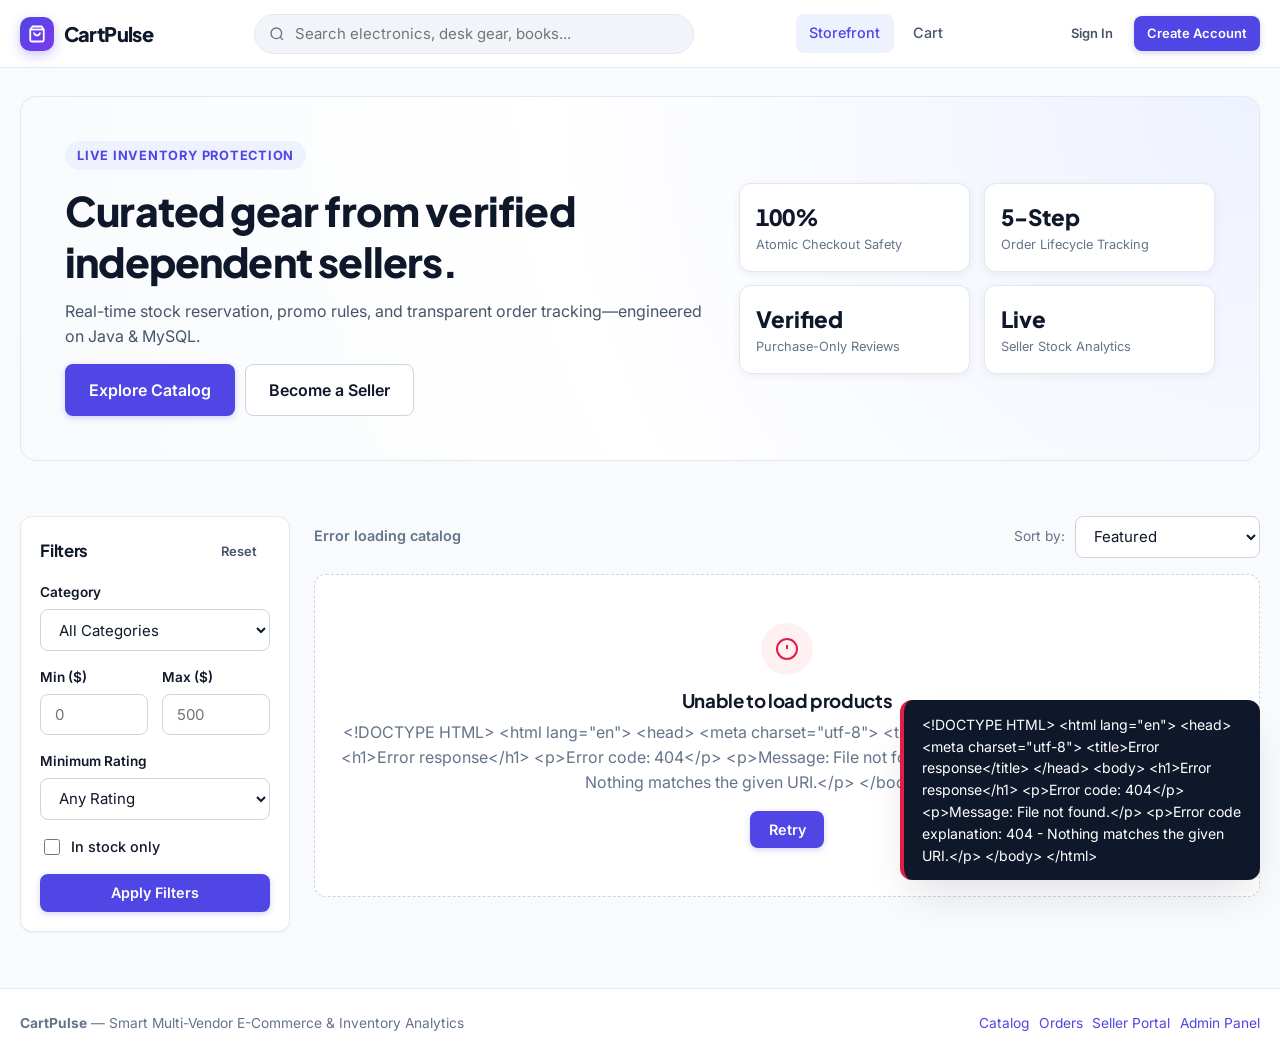
==== src/main/resources/static/index.html @ 1d579db8 "feat: implement CartPulse full-stack e-commerce platform (Phases 1-4)" ====
<!DOCTYPE html>
<html lang="en">
<head>
  <meta charset="UTF-8">
  <meta name="viewport" content="width=device-width, initial-scale=1.0">
  <title>CartPulse — Smart Multi-Vendor Storefront</title>
  <link rel="preconnect" href="https://fonts.googleapis.com">
  <link rel="preconnect" href="https://fonts.gstatic.com" crossorigin>
  <link href="https://fonts.googleapis.com/css2?family=Inter:wght@400;500;600;700&family=Plus+Jakarta+Sans:wght@600;700;800&display=swap" rel="stylesheet">
  <link rel="stylesheet" href="css/styles.css">
</head>
<body>
  <div id="preview-banner" class="preview-banner"></div>
  <div id="site-navbar"></div>

  <main class="main-content">
    <div class="container">
      <!-- Hero Banner -->
      <section class="hero">
        <div>
          <span class="hero-eyebrow">Live Inventory Protection</span>
          <h1>Curated gear from verified independent sellers.</h1>
          <p>Real-time stock reservation, promo rules, and transparent order tracking—engineered on Java &amp; MySQL.</p>
          <div class="flex-gap mt-2">
            <a href="#catalog-section" class="btn btn-primary btn-lg">Explore Catalog</a>
            <a href="register.html" class="btn btn-secondary btn-lg">Become a Seller</a>
          </div>
        </div>
        <div class="hero-stats">
          <div class="hero-stat-card">
            <div class="hero-stat-value tabular-nums">100%</div>
            <div class="hero-stat-label">Atomic Checkout Safety</div>
          </div>
          <div class="hero-stat-card">
            <div class="hero-stat-value tabular-nums">5-Step</div>
            <div class="hero-stat-label">Order Lifecycle Tracking</div>
          </div>
          <div class="hero-stat-card">
            <div class="hero-stat-value tabular-nums">Verified</div>
            <div class="hero-stat-label">Purchase-Only Reviews</div>
          </div>
          <div class="hero-stat-card">
            <div class="hero-stat-value tabular-nums">Live</div>
            <div class="hero-stat-label">Seller Stock Analytics</div>
          </div>
        </div>
      </section>

      <!-- Category Strip -->
      <div id="category-strip" class="category-strip" aria-label="Product categories"></div>

      <!-- Catalog Section -->
      <section id="catalog-section" class="catalog-layout">
        <!-- Sidebar Filters -->
        <aside class="card filter-panel">
          <div class="flex-between mb-2">
            <h2 class="card-title">Filters</h2>
            <button type="button" class="btn btn-ghost btn-sm" id="reset-filters-btn">Reset</button>
          </div>

          <div class="form-group">
            <label class="form-label" for="filter-category">Category</label>
            <select id="filter-category" class="form-control">
              <option value="">All Categories</option>
            </select>
          </div>

          <div class="form-row">
            <div class="form-group">
              <label class="form-label" for="filter-min-price">Min ($)</label>
              <input type="number" id="filter-min-price" class="form-control" min="0" placeholder="0">
            </div>
            <div class="form-group">
              <label class="form-label" for="filter-max-price">Max ($)</label>
              <input type="number" id="filter-max-price" class="form-control" min="0" placeholder="500">
            </div>
          </div>

          <div class="form-group">
            <label class="form-label" for="filter-rating">Minimum Rating</label>
            <select id="filter-rating" class="form-control">
              <option value="0">Any Rating</option>
              <option value="4.5">4.5★ &amp; up</option>
              <option value="4">4.0★ &amp; up</option>
              <option value="3">3.0★ &amp; up</option>
            </select>
          </div>

          <div class="form-group" style="display:flex;align-items:center;gap:0.5rem;">
            <input type="checkbox" id="filter-instock" style="width:16px;height:16px;accent-color:var(--primary);">
            <label for="filter-instock" style="font-size:0.9rem;font-weight:500;cursor:pointer;">In stock only</label>
          </div>

          <button type="button" class="btn btn-primary btn-block" id="apply-filters-btn">Apply Filters</button>
        </aside>

        <!-- Product Results -->
        <div>
          <div class="catalog-toolbar">
            <div id="results-summary" class="text-muted fw-600" style="font-size:0.9rem;">Loading products...</div>
            <div class="flex-gap">
              <label for="sort-select" class="text-muted" style="font-size:0.86rem;">Sort by:</label>
              <select id="sort-select" class="form-control" style="width:auto;min-width:185px;">
                <option value="featured">Featured</option>
                <option value="price-asc">Price: Low to High</option>
                <option value="price-desc">Price: High to Low</option>
                <option value="rating-desc">Highest Rated</option>
              </select>
            </div>
          </div>

          <div id="product-grid" class="product-grid"></div>
          <div id="pagination-host" class="pagination"></div>
        </div>
      </section>
    </div>
  </main>

  <div id="site-footer"></div>

  <script type="module" src="js/storefront.js"></script>
</body>
</html>
---- src/main/resources/static/css/styles.css ----
/* ==========================================================================
   CartPulse Design System — Pure CSS3 (No external CSS framework required)
   Typography: Plus Jakarta Sans (headings) + Inter (body)
   ========================================================================== */

:root {
  --primary: #4f46e5;
  --primary-hover: #4338ca;
  --primary-soft: #eef2ff;
  --primary-ring: rgba(79, 70, 229, 0.22);

  --success: #059669;
  --success-soft: #ecfdf5;
  --warning: #d97706;
  --warning-soft: #fffbeb;
  --danger: #e11d48;
  --danger-soft: #fff1f2;
  --info: #0284c7;
  --info-soft: #f0f9ff;

  --bg: #f8fafc;
  --surface: #ffffff;
  --surface-muted: #f1f5f9;
  --border: #e2e8f0;
  --border-strong: #cbd5e1;

  --text: #0f172a;
  --text-secondary: #475569;
  --text-muted: #64748b;

  --radius-sm: 8px;
  --radius-md: 12px;
  --radius-lg: 16px;
  --radius-full: 9999px;

  --shadow-xs: 0 1px 2px rgba(15, 23, 42, 0.05);
  --shadow-sm: 0 2px 8px rgba(15, 23, 42, 0.06);
  --shadow-md: 0 10px 25px -5px rgba(15, 23, 42, 0.08), 0 4px 10px -6px rgba(15, 23, 42, 0.04);
  --shadow-lg: 0 20px 40px -10px rgba(15, 23, 42, 0.14);

  --font-sans: 'Inter', system-ui, -apple-system, BlinkMacSystemFont, 'Segoe UI', Roboto, sans-serif;
  --font-display: 'Plus Jakarta Sans', 'Inter', system-ui, sans-serif;

  --container-max: 1280px;
  --nav-height: 68px;
  --transition: 0.18s cubic-bezier(0.4, 0, 0.2, 1);
}

*,
*::before,
*::after {
  box-sizing: border-box;
}

html {
  scroll-behavior: smooth;
}

body {
  margin: 0;
  font-family: var(--font-sans);
  color: var(--text);
  background-color: var(--bg);
  line-height: 1.55;
  -webkit-font-smoothing: antialiased;
  min-height: 100vh;
  display: flex;
  flex-direction: column;
}

h1, h2, h3, h4, h5 {
  font-family: var(--font-display);
  margin: 0 0 0.5rem;
  line-height: 1.25;
  letter-spacing: -0.02em;
  color: var(--text);
}

p {
  margin: 0 0 1rem;
  color: var(--text-secondary);
}

a {
  color: var(--primary);
  text-decoration: none;
  transition: color var(--transition);
}

a:hover {
  color: var(--primary-hover);
}

img {
  max-width: 100%;
  display: block;
}

button, input, select, textarea {
  font-family: inherit;
  font-size: 0.9375rem;
}

.tabular-nums {
  font-variant-numeric: tabular-nums;
}

/* ---------- Layout & Containers ---------- */
.container {
  width: 100%;
  max-width: var(--container-max);
  margin-inline: auto;
  padding-inline: 1.25rem;
}

.main-content {
  flex: 1;
  padding-block: 1.75rem 3.5rem;
}

.page-header {
  display: flex;
  flex-wrap: wrap;
  align-items: center;
  justify-content: space-between;
  gap: 1rem;
  margin-bottom: 1.5rem;
}

.page-title {
  font-size: clamp(1.45rem, 2.2vw, 1.9rem);
  font-weight: 700;
  margin-bottom: 0.2rem;
}

.page-subtitle {
  color: var(--text-muted);
  font-size: 0.9375rem;
  margin: 0;
}

/* ---------- Preview Notice Banner (Removed in Phase 4) ---------- */
.preview-banner {
  background: linear-gradient(90deg, #1e1b4b, #312e81);
  color: #e0e7ff;
  font-size: 0.8125rem;
  padding: 0.45rem 1rem;
  text-align: center;
  display: flex;
  align-items: center;
  justify-content: center;
  gap: 0.5rem;
}

.preview-banner strong {
  color: #ffffff;
}

/* ---------- Navbar ---------- */
.navbar {
  position: sticky;
  top: 0;
  z-index: 50;
  height: var(--nav-height);
  background: rgba(255, 255, 255, 0.92);
  backdrop-filter: blur(12px);
  border-bottom: 1px solid var(--border);
}

.navbar-inner {
  height: 100%;
  display: flex;
  align-items: center;
  justify-content: space-between;
  gap: 1rem;
}

.brand {
  display: inline-flex;
  align-items: center;
  gap: 0.6rem;
  font-family: var(--font-display);
  font-weight: 800;
  font-size: 1.25rem;
  color: var(--text);
  letter-spacing: -0.03em;
  flex-shrink: 0;
}

.brand-mark {
  width: 34px;
  height: 34px;
  border-radius: 10px;
  background: linear-gradient(135deg, var(--primary), #7c3aed);
  color: #ffffff;
  display: grid;
  place-items: center;
  box-shadow: 0 4px 12px rgba(79, 70, 229, 0.3);
}

.nav-search {
  flex: 1;
  max-width: 440px;
  position: relative;
}

.nav-search input {
  width: 100%;
  height: 40px;
  padding: 0 2.5rem 0 2.5rem;
  border-radius: var(--radius-full);
  border: 1px solid var(--border);
  background: var(--surface-muted);
  color: var(--text);
  transition: all var(--transition);
}

.nav-search input:focus {
  outline: none;
  background: var(--surface);
  border-color: var(--primary);
  box-shadow: 0 0 0 3px var(--primary-ring);
}

.nav-search-icon {
  position: absolute;
  left: 0.9rem;
  top: 50%;
  transform: translateY(-50%);
  color: var(--text-muted);
  pointer-events: none;
}

.nav-links {
  display: flex;
  align-items: center;
  gap: 0.35rem;
}

.nav-link {
  display: inline-flex;
  align-items: center;
  gap: 0.4rem;
  padding: 0.5rem 0.85rem;
  border-radius: var(--radius-sm);
  color: var(--text-secondary);
  font-weight: 500;
  font-size: 0.9rem;
  transition: all var(--transition);
  white-space: nowrap;
}

.nav-link:hover,
.nav-link.active {
  color: var(--primary);
  background: var(--primary-soft);
}

.cart-pill {
  position: relative;
}

.cart-badge {
  min-width: 19px;
  height: 19px;
  padding: 0 5px;
  border-radius: var(--radius-full);
  background: var(--primary);
  color: #ffffff;
  font-size: 0.72rem;
  font-weight: 700;
  display: inline-grid;
  place-items: center;
}

.nav-actions {
  display: flex;
  align-items: center;
  gap: 0.5rem;
}

.mobile-menu-btn {
  display: none;
  background: transparent;
  border: 1px solid var(--border);
  border-radius: var(--radius-sm);
  width: 40px;
  height: 40px;
  place-items: center;
  cursor: pointer;
  color: var(--text);
}

.mobile-drawer {
  display: none;
  background: var(--surface);
  border-bottom: 1px solid var(--border);
  padding: 1rem 1.25rem;
  gap: 0.5rem;
  flex-direction: column;
}

.mobile-drawer.open {
  display: flex;
}

/* ---------- Buttons ---------- */
.btn {
  display: inline-flex;
  align-items: center;
  justify-content: center;
  gap: 0.45rem;
  padding: 0.58rem 1.1rem;
  border-radius: var(--radius-sm);
  font-weight: 600;
  font-size: 0.9rem;
  border: 1px solid transparent;
  cursor: pointer;
  transition: all var(--transition);
  text-decoration: none;
  white-space: nowrap;
}

.btn:disabled {
  opacity: 0.55;
  cursor: not-allowed;
}

.btn-sm {
  padding: 0.38rem 0.75rem;
  font-size: 0.8125rem;
}

.btn-lg {
  padding: 0.78rem 1.45rem;
  font-size: 1rem;
}

.btn-block {
  width: 100%;
}

.btn-primary {
  background: var(--primary);
  color: #ffffff;
  box-shadow: 0 2px 6px rgba(79, 70, 229, 0.24);
}

.btn-primary:hover:not(:disabled) {
  background: var(--primary-hover);
  color: #ffffff;
  transform: translateY(-1px);
}

.btn-secondary {
  background: var(--surface);
  color: var(--text);
  border-color: var(--border-strong);
}

.btn-secondary:hover:not(:disabled) {
  background: var(--surface-muted);
}

.btn-ghost {
  background: transparent;
  color: var(--text-secondary);
}

.btn-ghost:hover:not(:disabled) {
  background: var(--surface-muted);
  color: var(--text);
}

.btn-danger {
  background: var(--danger);
  color: #ffffff;
}

.btn-danger:hover:not(:disabled) {
  background: #be123c;
}

.btn-success {
  background: var(--success);
  color: #ffffff;
}

.btn-success:hover:not(:disabled) {
  background: #047857;
}

.btn-loading {
  position: relative;
  pointer-events: none;
}

.spinner {
  width: 16px;
  height: 16px;
  border: 2px solid currentColor;
  border-right-color: transparent;
  border-radius: 50%;
  animation: spin 0.65s linear infinite;
  display: inline-block;
}

@keyframes spin {
  to { transform: rotate(360deg); }
}

/* ---------- Cards & Surfaces ---------- */
.card {
  background: var(--surface);
  border: 1px solid var(--border);
  border-radius: var(--radius-md);
  box-shadow: var(--shadow-xs);
}

.card-body {
  padding: 1.25rem;
}

.card-header {
  padding: 1rem 1.25rem;
  border-bottom: 1px solid var(--border);
  display: flex;
  align-items: center;
  justify-content: space-between;
  gap: 1rem;
}

.card-title {
  font-size: 1.05rem;
  font-weight: 700;
  margin: 0;
}

/* ---------- Badges & Status Pills ---------- */
.badge {
  display: inline-flex;
  align-items: center;
  gap: 0.3rem;
  padding: 0.22rem 0.62rem;
  border-radius: var(--radius-full);
  font-size: 0.75rem;
  font-weight: 600;
  letter-spacing: 0.01em;
  white-space: nowrap;
}

.badge-primary { background: var(--primary-soft); color: var(--primary); }
.badge-success { background: var(--success-soft); color: var(--success); }
.badge-warning { background: var(--warning-soft); color: var(--warning); }
.badge-danger  { background: var(--danger-soft);  color: var(--danger); }
.badge-info    { background: var(--info-soft);    color: var(--info); }
.badge-muted   { background: var(--surface-muted); color: var(--text-secondary); }

/* ---------- Forms & Validation ---------- */
.form-group {
  margin-bottom: 1rem;
}

.form-label {
  display: block;
  font-size: 0.85rem;
  font-weight: 600;
  color: var(--text);
  margin-bottom: 0.38rem;
}

.form-control {
  width: 100%;
  padding: 0.6rem 0.85rem;
  border: 1px solid var(--border-strong);
  border-radius: var(--radius-sm);
  background: var(--surface);
  color: var(--text);
  transition: border-color var(--transition), box-shadow var(--transition);
}

.form-control:focus {
  outline: none;
  border-color: var(--primary);
  box-shadow: 0 0 0 3px var(--primary-ring);
}

.form-control.is-invalid {
  border-color: var(--danger);
  background: #fffafa;
}

.form-control.is-invalid:focus {
  box-shadow: 0 0 0 3px rgba(225, 29, 72, 0.18);
}

.invalid-feedback {
  color: var(--danger);
  font-size: 0.8rem;
  margin-top: 0.3rem;
  display: none;
}

.form-control.is-invalid + .invalid-feedback,
.has-error .invalid-feedback {
  display: block;
}

.form-row {
  display: grid;
  grid-template-columns: repeat(2, minmax(0, 1fr));
  gap: 0.9rem;
}

/* ---------- Hero Banner ---------- */
.hero {
  background: radial-gradient(circle at top right, #eef2ff 0%, #ffffff 55%, #f8fafc 100%);
  border: 1px solid var(--border);
  border-radius: var(--radius-lg);
  padding: clamp(1.5rem, 3.5vw, 2.75rem);
  margin-bottom: 1.75rem;
  display: grid;
  grid-template-columns: 1.35fr 1fr;
  gap: 2rem;
  align-items: center;
}

.hero-eyebrow {
  display: inline-flex;
  align-items: center;
  gap: 0.4rem;
  font-size: 0.8rem;
  font-weight: 700;
  text-transform: uppercase;
  letter-spacing: 0.06em;
  color: var(--primary);
  background: var(--primary-soft);
  padding: 0.3rem 0.75rem;
  border-radius: var(--radius-full);
  margin-bottom: 0.9rem;
}

.hero h1 {
  font-size: clamp(1.75rem, 3.2vw, 2.55rem);
  font-weight: 800;
  margin-bottom: 0.75rem;
}

.hero-stats {
  display: grid;
  grid-template-columns: repeat(2, minmax(0, 1fr));
  gap: 0.85rem;
}

.hero-stat-card {
  background: var(--surface);
  border: 1px solid var(--border);
  border-radius: var(--radius-md);
  padding: 1rem;
  box-shadow: var(--shadow-sm);
}

.hero-stat-value {
  font-family: var(--font-display);
  font-size: 1.4rem;
  font-weight: 800;
  color: var(--text);
}

.hero-stat-label {
  font-size: 0.8rem;
  color: var(--text-muted);
}

/* ---------- Storefront Catalog Grid & Filters ---------- */
.category-strip {
  display: flex;
  gap: 0.5rem;
  overflow-x: auto;
  padding-bottom: 0.4rem;
  margin-bottom: 1.25rem;
}

.chip {
  padding: 0.45rem 0.95rem;
  border-radius: var(--radius-full);
  border: 1px solid var(--border);
  background: var(--surface);
  color: var(--text-secondary);
  font-size: 0.86rem;
  font-weight: 600;
  cursor: pointer;
  white-space: nowrap;
  transition: all var(--transition);
}

.chip:hover {
  border-color: var(--primary);
  color: var(--primary);
}

.chip.active {
  background: var(--primary);
  border-color: var(--primary);
  color: #ffffff;
}

.catalog-layout {
  display: grid;
  grid-template-columns: 270px minmax(0, 1fr);
  gap: 1.5rem;
  align-items: start;
}

.filter-panel {
  position: sticky;
  top: calc(var(--nav-height) + 1rem);
  padding: 1.2rem;
}

.catalog-toolbar {
  display: flex;
  flex-wrap: wrap;
  align-items: center;
  justify-content: space-between;
  gap: 0.75rem;
  margin-bottom: 1rem;
}

.product-grid {
  display: grid;
  grid-template-columns: repeat(auto-fill, minmax(235px, 1fr));
  gap: 1.15rem;
}

.product-card {
  display: flex;
  flex-direction: column;
  overflow: hidden;
  transition: transform var(--transition), box-shadow var(--transition);
}

.product-card:hover {
  transform: translateY(-3px);
  box-shadow: var(--shadow-md);
}

.product-thumb {
  position: relative;
  aspect-ratio: 4 / 3;
  background: var(--surface-muted);
  overflow: hidden;
}

.product-thumb img {
  width: 100%;
  height: 100%;
  object-fit: cover;
}

.product-thumb-badge {
  position: absolute;
  top: 0.65rem;
  left: 0.65rem;
}

.product-body {
  padding: 1rem;
  display: flex;
  flex-direction: column;
  flex: 1;
}

.product-category {
  font-size: 0.75rem;
  font-weight: 600;
  color: var(--primary);
  text-transform: uppercase;
  letter-spacing: 0.04em;
}

.product-title {
  font-size: 1rem;
  font-weight: 700;
  margin: 0.25rem 0 0.35rem;
  color: var(--text);
  display: -webkit-box;
  -webkit-line-clamp: 2;
  -webkit-box-orient: vertical;
  overflow: hidden;
}

.product-meta {
  display: flex;
  align-items: center;
  justify-content: space-between;
  font-size: 0.82rem;
  color: var(--text-muted);
  margin-bottom: 0.85rem;
}

.product-footer {
  margin-top: auto;
  display: flex;
  align-items: center;
  justify-content: space-between;
  gap: 0.65rem;
  padding-top: 0.75rem;
  border-top: 1px solid var(--border);
}

.product-price {
  font-family: var(--font-display);
  font-size: 1.15rem;
  font-weight: 800;
  color: var(--text);
}

/* ---------- Product Detail Page ---------- */
.product-detail-grid {
  display: grid;
  grid-template-columns: 1fr 1.05fr;
  gap: 2rem;
  align-items: start;
}

.product-gallery {
  aspect-ratio: 4 / 3;
  border-radius: var(--radius-lg);
  overflow: hidden;
  border: 1px solid var(--border);
  background: var(--surface);
}

.product-gallery img {
  width: 100%;
  height: 100%;
  object-fit: cover;
}

.qty-control {
  display: inline-flex;
  align-items: center;
  border: 1px solid var(--border-strong);
  border-radius: var(--radius-sm);
  overflow: hidden;
  background: var(--surface);
}

.qty-control button {
  width: 34px;
  height: 36px;
  border: none;
  background: transparent;
  cursor: pointer;
  font-weight: 700;
  color: var(--text);
}

.qty-control button:hover:not(:disabled) {
  background: var(--surface-muted);
}

.qty-control input {
  width: 44px;
  height: 36px;
  border: none;
  border-inline: 1px solid var(--border);
  text-align: center;
  font-weight: 600;
}

/* ---------- Cart & Checkout ---------- */
.cart-layout {
  display: grid;
  grid-template-columns: 1.5fr 1fr;
  gap: 1.5rem;
  align-items: start;
}

.cart-item-row {
  display: grid;
  grid-template-columns: 76px 1fr auto;
  gap: 1rem;
  align-items: center;
  padding: 1rem 0;
  border-bottom: 1px solid var(--border);
}

.cart-item-row:last-child {
  border-bottom: none;
}

.cart-item-img {
  width: 76px;
  height: 76px;
  border-radius: var(--radius-sm);
  object-fit: cover;
  border: 1px solid var(--border);
}

.summary-row {
  display: flex;
  justify-content: space-between;
  margin-bottom: 0.6rem;
  font-size: 0.9375rem;
  color: var(--text-secondary);
}

.summary-total {
  display: flex;
  justify-content: space-between;
  padding-top: 0.85rem;
  margin-top: 0.85rem;
  border-top: 1px solid var(--border);
  font-family: var(--font-display);
  font-size: 1.2rem;
  font-weight: 800;
  color: var(--text);
}

/* ---------- Order Stepper Timeline ---------- */
.stepper {
  display: grid;
  grid-template-columns: repeat(5, 1fr);
  gap: 0.5rem;
  margin: 1rem 0 1.25rem;
}

.step {
  position: relative;
  text-align: center;
  font-size: 0.78rem;
  color: var(--text-muted);
}

.step-dot {
  width: 26px;
  height: 26px;
  border-radius: 50%;
  margin: 0 auto 0.35rem;
  display: grid;
  place-items: center;
  font-weight: 700;
  font-size: 0.75rem;
  background: var(--surface-muted);
  border: 2px solid var(--border-strong);
  color: var(--text-muted);
}

.step.completed .step-dot {
  background: var(--success);
  border-color: var(--success);
  color: #ffffff;
}

.step.active .step-dot {
  background: var(--primary);
  border-color: var(--primary);
  color: #ffffff;
  box-shadow: 0 0 0 4px var(--primary-ring);
}

.step.completed,
.step.active {
  color: var(--text);
  font-weight: 600;
}

/* ---------- Dashboard Layout (Seller & Admin) ---------- */
.dashboard-shell {
  display: grid;
  grid-template-columns: 240px minmax(0, 1fr);
  gap: 1.5rem;
  align-items: start;
}

.dash-sidebar {
  padding: 0.85rem;
  position: sticky;
  top: calc(var(--nav-height) + 1rem);
}

.dash-nav-item {
  width: 100%;
  display: flex;
  align-items: center;
  gap: 0.65rem;
  padding: 0.65rem 0.85rem;
  border: none;
  background: transparent;
  border-radius: var(--radius-sm);
  color: var(--text-secondary);
  font-weight: 600;
  font-size: 0.9rem;
  cursor: pointer;
  text-align: left;
  transition: all var(--transition);
}

.dash-nav-item:hover {
  background: var(--surface-muted);
  color: var(--text);
}

.dash-nav-item.active {
  background: var(--primary-soft);
  color: var(--primary);
}

.kpi-grid {
  display: grid;
  grid-template-columns: repeat(4, minmax(0, 1fr));
  gap: 1rem;
  margin-bottom: 1.25rem;
}

.kpi-card {
  padding: 1.15rem;
}

.kpi-label {
  font-size: 0.8125rem;
  font-weight: 600;
  color: var(--text-muted);
  margin-bottom: 0.35rem;
}

.kpi-value {
  font-family: var(--font-display);
  font-size: 1.6rem;
  font-weight: 800;
  color: var(--text);
}

.kpi-trend {
  margin-top: 0.3rem;
  font-size: 0.78rem;
  font-weight: 600;
}

.charts-grid {
  display: grid;
  grid-template-columns: minmax(0, 1.45fr) minmax(0, 1fr);
  gap: 1rem;
  margin-bottom: 1.25rem;
}

.charts-grid > * {
  min-width: 0;
}

.chart-box {
  position: relative;
  height: 270px;
  width: 100%;
  overflow: hidden;
}

/* ---------- Tables ---------- */
.table-wrap {
  width: 100%;
  overflow-x: auto;
}

.data-table {
  width: 100%;
  border-collapse: collapse;
  font-size: 0.9rem;
}

.data-table th {
  text-align: left;
  padding: 0.75rem 1rem;
  font-size: 0.76rem;
  font-weight: 700;
  text-transform: uppercase;
  letter-spacing: 0.04em;
  color: var(--text-muted);
  background: var(--surface-muted);
  border-bottom: 1px solid var(--border);
  white-space: nowrap;
}

.data-table td {
  padding: 0.85rem 1rem;
  border-bottom: 1px solid var(--border);
  vertical-align: middle;
}

.data-table tbody tr:hover {
  background: #f8fafc;
}

/* ---------- Auth Split Layout ---------- */
.auth-wrapper {
  min-height: calc(100vh - var(--nav-height) - 90px);
  display: grid;
  place-items: center;
  padding: 1.5rem 1rem;
}

.auth-card {
  width: 100%;
  max-width: 900px;
  display: grid;
  grid-template-columns: 1fr 1.1fr;
  overflow: hidden;
  border-radius: var(--radius-lg);
  box-shadow: var(--shadow-lg);
}

.auth-aside {
  background: linear-gradient(155deg, #312e81 0%, #4f46e5 65%, #7c3aed 100%);
  color: #ffffff;
  padding: 2.25rem;
  display: flex;
  flex-direction: column;
  justify-content: space-between;
}

.auth-aside h2, .auth-aside p {
  color: #ffffff;
}

.auth-aside p {
  opacity: 0.88;
}

.auth-form-pane {
  padding: 2.25rem;
  background: var(--surface);
}

/* ---------- States: Skeleton, Empty, Error, Alert ---------- */
.skeleton {
  background: linear-gradient(90deg, #e2e8f0 25%, #f1f5f9 50%, #e2e8f0 75%);
  background-size: 200% 100%;
  animation: shimmer 1.35s infinite;
  border-radius: var(--radius-sm);
}

@keyframes shimmer {
  0% { background-position: 200% 0; }
  100% { background-position: -200% 0; }
}

.state-box {
  text-align: center;
  padding: 3rem 1.5rem;
  border: 1px dashed var(--border-strong);
  border-radius: var(--radius-md);
  background: var(--surface);
}

.state-box-icon {
  width: 52px;
  height: 52px;
  margin: 0 auto 0.9rem;
  border-radius: 50%;
  background: var(--primary-soft);
  color: var(--primary);
  display: grid;
  place-items: center;
}

.state-box.error .state-box-icon {
  background: var(--danger-soft);
  color: var(--danger);
}

.alert {
  padding: 0.85rem 1rem;
  border-radius: var(--radius-sm);
  border: 1px solid transparent;
  font-size: 0.9rem;
  margin-bottom: 1rem;
  display: flex;
  align-items: flex-start;
  gap: 0.6rem;
}

.alert-danger  { background: var(--danger-soft);  border-color: #fecdd3; color: #9f1239; }
.alert-warning { background: var(--warning-soft); border-color: #fde68a; color: #92400e; }
.alert-success { background: var(--success-soft); border-color: #a7f3d0; color: #065f46; }
.alert-info    { background: var(--info-soft);    border-color: #bae6fd; color: #075985; }

/* ---------- Modal ---------- */
.modal-backdrop {
  position: fixed;
  inset: 0;
  background: rgba(15, 23, 42, 0.55);
  backdrop-filter: blur(3px);
  display: none;
  place-items: center;
  padding: 1rem;
  z-index: 100;
}

.modal-backdrop.open {
  display: grid;
}

.modal {
  width: 100%;
  max-width: 560px;
  max-height: 90vh;
  overflow-y: auto;
  background: var(--surface);
  border-radius: var(--radius-lg);
  box-shadow: var(--shadow-lg);
  border: 1px solid var(--border);
}

.modal-header {
  padding: 1.1rem 1.35rem;
  border-bottom: 1px solid var(--border);
  display: flex;
  align-items: center;
  justify-content: space-between;
}

.modal-body {
  padding: 1.35rem;
}

.modal-footer {
  padding: 1rem 1.35rem;
  border-top: 1px solid var(--border);
  display: flex;
  justify-content: flex-end;
  gap: 0.65rem;
}

/* ---------- Toast Container ---------- */
.toast-container {
  position: fixed;
  right: 1.25rem;
  bottom: 1.25rem;
  z-index: 150;
  display: flex;
  flex-direction: column;
  gap: 0.6rem;
  max-width: 360px;
}

.toast {
  background: #0f172a;
  color: #ffffff;
  padding: 0.85rem 1.1rem;
  border-radius: var(--radius-md);
  box-shadow: var(--shadow-lg);
  font-size: 0.88rem;
  display: flex;
  align-items: center;
  gap: 0.65rem;
  animation: slideUp 0.2s ease-out;
}

.toast.success { border-left: 4px solid var(--success); }
.toast.error   { border-left: 4px solid var(--danger); }
.toast.warning { border-left: 4px solid var(--warning); }

@keyframes slideUp {
  from { opacity: 0; transform: translateY(10px); }
  to   { opacity: 1; transform: translateY(0); }
}

/* ---------- Pagination ---------- */
.pagination {
  display: flex;
  justify-content: center;
  gap: 0.4rem;
  margin-top: 1.75rem;
}

/* ---------- Footer ---------- */
.footer {
  border-top: 1px solid var(--border);
  background: var(--surface);
  padding: 1.5rem 0;
  font-size: 0.86rem;
  color: var(--text-muted);
}

.footer-inner {
  display: flex;
  flex-wrap: wrap;
  justify-content: space-between;
  align-items: center;
  gap: 1rem;
}

/* ---------- Utilities ---------- */
.hidden { display: none !important; }
.text-muted { color: var(--text-muted); }
.text-success { color: var(--success); }
.text-danger { color: var(--danger); }
.text-warning { color: var(--warning); }
.fw-600 { font-weight: 600; }
.fw-700 { font-weight: 700; }
.mt-1 { margin-top: 0.5rem; }
.mt-2 { margin-top: 1rem; }
.mb-1 { margin-bottom: 0.5rem; }
.mb-2 { margin-bottom: 1rem; }
.flex-between { display: flex; align-items: center; justify-content: space-between; gap: 0.75rem; }
.flex-gap { display: flex; align-items: center; gap: 0.6rem; flex-wrap: wrap; }

/* ---------- Responsive Breakpoints ---------- */
@media (max-width: 1024px) {
  .kpi-grid {
    grid-template-columns: repeat(2, minmax(0, 1fr));
  }
  .charts-grid,
  .dashboard-shell,
  .catalog-layout,
  .cart-layout,
  .product-detail-grid {
    grid-template-columns: 1fr;
  }
  .filter-panel,
  .dash-sidebar {
    position: static;
  }
  .hero {
    grid-template-columns: 1fr;
  }
}

@media (max-width: 768px) {
  .nav-search,
  .nav-links,
  .nav-actions {
    display: none;
  }
  .mobile-menu-btn {
    display: grid;
  }
  .auth-card {
    grid-template-columns: 1fr;
  }
  .auth-aside {
    display: none;
  }
  .form-row {
    grid-template-columns: 1fr;
  }
  .stepper {
    grid-template-columns: 1fr;
    text-align: left;
  }
  .step {
    display: flex;
    align-items: center;
    gap: 0.6rem;
  }
  .step-dot {
    margin: 0;
  }
}
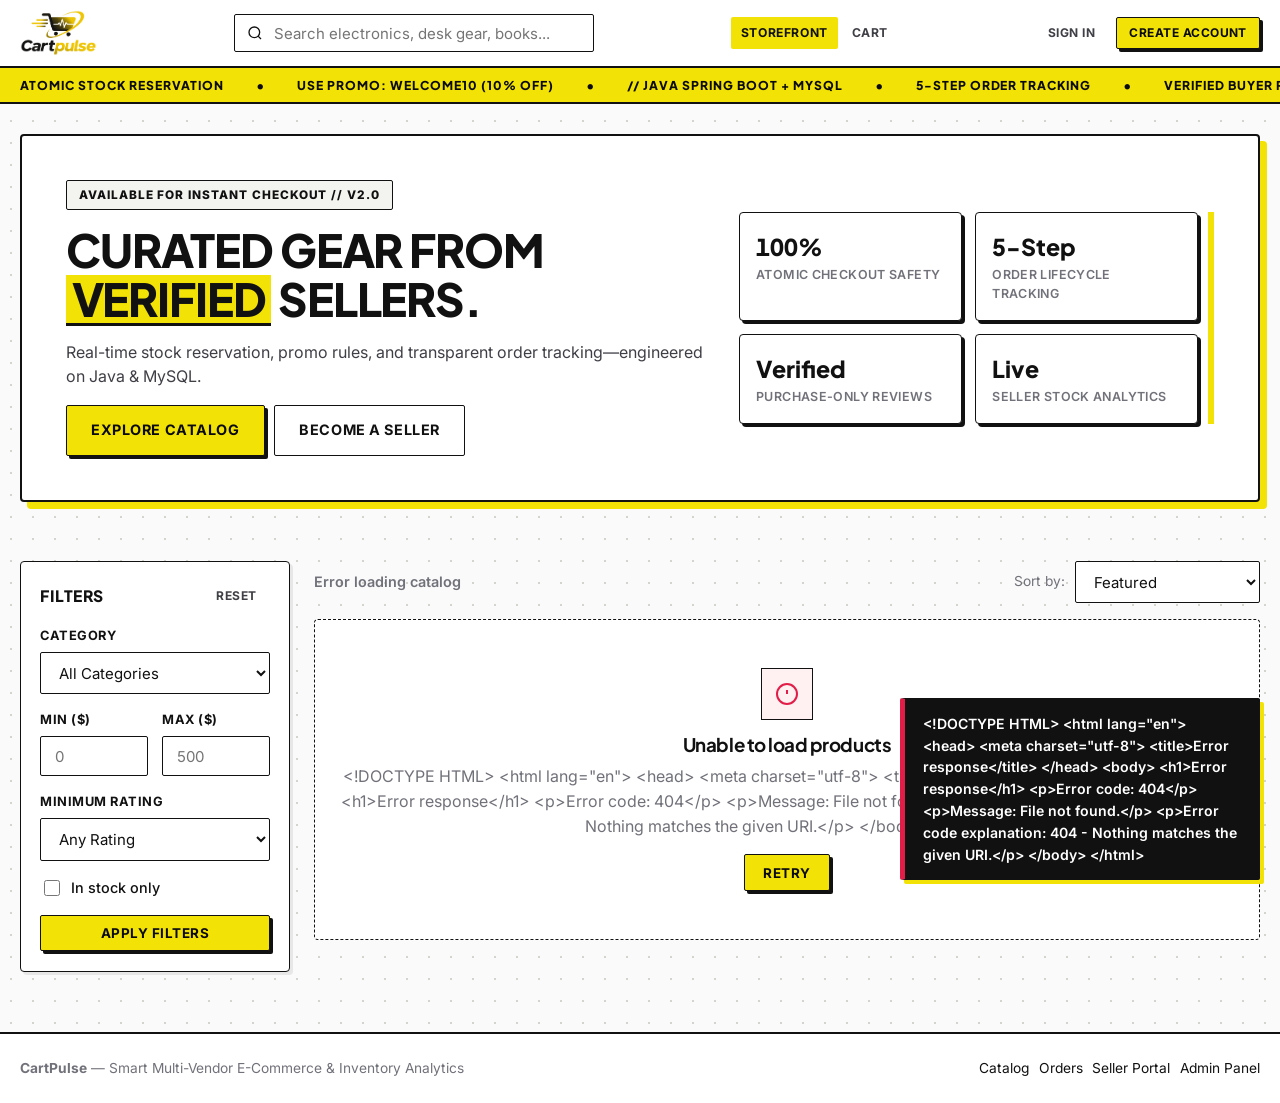
==== commit f357686d: "feat: apply light white & yellow theme, logo, PageResponse<T>, tests, and OOP README" ====
--- a/src/main/resources/static/index.html
+++ b/src/main/resources/static/index.html
@@ -18,8 +18,8 @@
       <!-- Hero Banner -->
       <section class="hero">
         <div>
-          <span class="hero-eyebrow">Live Inventory Protection</span>
-          <h1>Curated gear from verified independent sellers.</h1>
+          <span class="hero-eyebrow">Available for Instant Checkout // v2.0</span>
+          <h1>Curated Gear From <span class="hero-highlight">Verified</span> Sellers.</h1>
           <p>Real-time stock reservation, promo rules, and transparent order tracking—engineered on Java &amp; MySQL.</p>
           <div class="flex-gap mt-2">
             <a href="#catalog-section" class="btn btn-primary btn-lg">Explore Catalog</a>
--- a/src/main/resources/static/css/styles.css
+++ b/src/main/resources/static/css/styles.css
@@ -1,49 +1,55 @@
 /* ==========================================================================
-   CartPulse Design System — Pure CSS3 (No external CSS framework required)
-   Typography: Plus Jakarta Sans (headings) + Inter (body)
+   CartPulse Design System — Light White & Volt Yellow Neo-Editorial Theme
+   Inspired by bold geometric tech editorial layouts
+   Typography: Plus Jakarta Sans (display) + Inter (body)
    ========================================================================== */
 
 :root {
-  --primary: #4f46e5;
-  --primary-hover: #4338ca;
-  --primary-soft: #eef2ff;
-  --primary-ring: rgba(79, 70, 229, 0.22);
+  --primary: #f2e205;
+  --primary-hover: #e2d200;
+  --primary-ink: #0b0b0c;
+  --primary-soft: #fef9c3;
+  --primary-ring: rgba(242, 226, 5, 0.45);
+
+  --ink: #111111;
+  --ink-soft: #27272a;
 
   --success: #059669;
   --success-soft: #ecfdf5;
-  --warning: #d97706;
-  --warning-soft: #fffbeb;
+  --warning: #b45309;
+  --warning-soft: #fef3c7;
   --danger: #e11d48;
   --danger-soft: #fff1f2;
-  --info: #0284c7;
-  --info-soft: #f0f9ff;
-
-  --bg: #f8fafc;
+  --info: #0369a1;
+  --info-soft: #e0f2fe;
+
+  --bg: #fafafa;
   --surface: #ffffff;
-  --surface-muted: #f1f5f9;
-  --border: #e2e8f0;
-  --border-strong: #cbd5e1;
-
-  --text: #0f172a;
-  --text-secondary: #475569;
-  --text-muted: #64748b;
-
-  --radius-sm: 8px;
-  --radius-md: 12px;
-  --radius-lg: 16px;
-  --radius-full: 9999px;
-
-  --shadow-xs: 0 1px 2px rgba(15, 23, 42, 0.05);
-  --shadow-sm: 0 2px 8px rgba(15, 23, 42, 0.06);
-  --shadow-md: 0 10px 25px -5px rgba(15, 23, 42, 0.08), 0 4px 10px -6px rgba(15, 23, 42, 0.04);
-  --shadow-lg: 0 20px 40px -10px rgba(15, 23, 42, 0.14);
+  --surface-muted: #f3f3ef;
+  --border: #e4e4df;
+  --border-strong: #111111;
+
+  --text: #111111;
+  --text-secondary: #3f3f46;
+  --text-muted: #71717a;
+
+  --radius-sm: 2px;
+  --radius-md: 4px;
+  --radius-lg: 4px;
+  --radius-full: 2px;
+
+  --shadow-xs: 0 1px 2px rgba(17, 17, 17, 0.05);
+  --shadow-sm: 3px 3px 0 rgba(17, 17, 17, 0.08);
+  --shadow-md: 5px 5px 0 #111111;
+  --shadow-yellow: 5px 5px 0 var(--primary);
+  --shadow-lg: 8px 8px 0 #111111;
 
   --font-sans: 'Inter', system-ui, -apple-system, BlinkMacSystemFont, 'Segoe UI', Roboto, sans-serif;
   --font-display: 'Plus Jakarta Sans', 'Inter', system-ui, sans-serif;
 
   --container-max: 1280px;
   --nav-height: 68px;
-  --transition: 0.18s cubic-bezier(0.4, 0, 0.2, 1);
+  --transition: 0.16s cubic-bezier(0.2, 0.8, 0.2, 1);
 }
 
 *,
@@ -61,6 +67,8 @@
   font-family: var(--font-sans);
   color: var(--text);
   background-color: var(--bg);
+  background-image: radial-gradient(#d4d4ce 0.85px, transparent 0.85px);
+  background-size: 22px 22px;
   line-height: 1.55;
   -webkit-font-smoothing: antialiased;
   min-height: 100vh;
@@ -71,8 +79,8 @@
 h1, h2, h3, h4, h5 {
   font-family: var(--font-display);
   margin: 0 0 0.5rem;
-  line-height: 1.25;
-  letter-spacing: -0.02em;
+  line-height: 1.15;
+  letter-spacing: -0.025em;
   color: var(--text);
 }
 
@@ -82,13 +90,13 @@
 }
 
 a {
-  color: var(--primary);
+  color: var(--ink);
   text-decoration: none;
   transition: color var(--transition);
 }
 
 a:hover {
-  color: var(--primary-hover);
+  color: #000000;
 }
 
 img {
@@ -115,7 +123,7 @@
 
 .main-content {
   flex: 1;
-  padding-block: 1.75rem 3.5rem;
+  padding-block: 1.85rem 3.75rem;
 }
 
 .page-header {
@@ -125,35 +133,22 @@
   justify-content: space-between;
   gap: 1rem;
   margin-bottom: 1.5rem;
+  padding-bottom: 1rem;
+  border-bottom: 2px solid var(--ink);
 }
 
 .page-title {
-  font-size: clamp(1.45rem, 2.2vw, 1.9rem);
-  font-weight: 700;
-  margin-bottom: 0.2rem;
+  font-size: clamp(1.5rem, 2.4vw, 2rem);
+  font-weight: 800;
+  text-transform: uppercase;
+  letter-spacing: -0.03em;
+  margin-bottom: 0.25rem;
 }
 
 .page-subtitle {
   color: var(--text-muted);
   font-size: 0.9375rem;
   margin: 0;
-}
-
-/* ---------- Preview Notice Banner (Removed in Phase 4) ---------- */
-.preview-banner {
-  background: linear-gradient(90deg, #1e1b4b, #312e81);
-  color: #e0e7ff;
-  font-size: 0.8125rem;
-  padding: 0.45rem 1rem;
-  text-align: center;
-  display: flex;
-  align-items: center;
-  justify-content: center;
-  gap: 0.5rem;
-}
-
-.preview-banner strong {
-  color: #ffffff;
 }
 
 /* ---------- Navbar ---------- */
@@ -162,9 +157,9 @@
   top: 0;
   z-index: 50;
   height: var(--nav-height);
-  background: rgba(255, 255, 255, 0.92);
-  backdrop-filter: blur(12px);
-  border-bottom: 1px solid var(--border);
+  background: rgba(255, 255, 255, 0.96);
+  backdrop-filter: blur(10px);
+  border-bottom: 2px solid var(--ink);
 }
 
 .navbar-inner {
@@ -178,39 +173,37 @@
 .brand {
   display: inline-flex;
   align-items: center;
-  gap: 0.6rem;
+  gap: 0.65rem;
   font-family: var(--font-display);
   font-weight: 800;
-  font-size: 1.25rem;
-  color: var(--text);
-  letter-spacing: -0.03em;
+  font-size: 1.18rem;
+  text-transform: uppercase;
+  color: var(--ink);
+  letter-spacing: 0.04em;
   flex-shrink: 0;
 }
 
-.brand-mark {
-  width: 34px;
-  height: 34px;
-  border-radius: 10px;
-  background: linear-gradient(135deg, var(--primary), #7c3aed);
-  color: #ffffff;
-  display: grid;
-  place-items: center;
-  box-shadow: 0 4px 12px rgba(79, 70, 229, 0.3);
+.brand-logo {
+  height: 46px;
+  width: auto;
+  display: block;
+  object-fit: contain;
 }
 
 .nav-search {
   flex: 1;
-  max-width: 440px;
+  min-width: 170px;
+  max-width: 360px;
   position: relative;
 }
 
 .nav-search input {
   width: 100%;
-  height: 40px;
-  padding: 0 2.5rem 0 2.5rem;
-  border-radius: var(--radius-full);
-  border: 1px solid var(--border);
-  background: var(--surface-muted);
+  height: 38px;
+  padding: 0 1rem 0 2.45rem;
+  border-radius: var(--radius-sm);
+  border: 1.5px solid var(--ink);
+  background: var(--surface);
   color: var(--text);
   transition: all var(--transition);
 }
@@ -218,42 +211,43 @@
 .nav-search input:focus {
   outline: none;
   background: var(--surface);
-  border-color: var(--primary);
-  box-shadow: 0 0 0 3px var(--primary-ring);
+  box-shadow: 3px 3px 0 var(--primary);
 }
 
 .nav-search-icon {
   position: absolute;
-  left: 0.9rem;
+  left: 0.8rem;
   top: 50%;
   transform: translateY(-50%);
-  color: var(--text-muted);
+  color: var(--ink);
   pointer-events: none;
 }
 
 .nav-links {
   display: flex;
   align-items: center;
-  gap: 0.35rem;
+  gap: 0.25rem;
 }
 
 .nav-link {
   display: inline-flex;
   align-items: center;
-  gap: 0.4rem;
-  padding: 0.5rem 0.85rem;
+  gap: 0.35rem;
+  padding: 0.42rem 0.62rem;
   border-radius: var(--radius-sm);
   color: var(--text-secondary);
-  font-weight: 500;
-  font-size: 0.9rem;
+  font-weight: 700;
+  font-size: 0.76rem;
+  text-transform: uppercase;
+  letter-spacing: 0.05em;
   transition: all var(--transition);
   white-space: nowrap;
 }
 
 .nav-link:hover,
 .nav-link.active {
-  color: var(--primary);
-  background: var(--primary-soft);
+  color: var(--ink);
+  background: var(--primary);
 }
 
 .cart-pill {
@@ -264,11 +258,11 @@
   min-width: 19px;
   height: 19px;
   padding: 0 5px;
-  border-radius: var(--radius-full);
-  background: var(--primary);
-  color: #ffffff;
+  border-radius: 0;
+  background: var(--ink);
+  color: var(--primary);
   font-size: 0.72rem;
-  font-weight: 700;
+  font-weight: 800;
   display: inline-grid;
   place-items: center;
 }
@@ -281,20 +275,20 @@
 
 .mobile-menu-btn {
   display: none;
-  background: transparent;
-  border: 1px solid var(--border);
+  background: var(--surface);
+  border: 1.5px solid var(--ink);
   border-radius: var(--radius-sm);
   width: 40px;
   height: 40px;
   place-items: center;
   cursor: pointer;
-  color: var(--text);
+  color: var(--ink);
 }
 
 .mobile-drawer {
   display: none;
   background: var(--surface);
-  border-bottom: 1px solid var(--border);
+  border-bottom: 2px solid var(--ink);
   padding: 1rem 1.25rem;
   gap: 0.5rem;
   flex-direction: column;
@@ -304,17 +298,51 @@
   display: flex;
 }
 
+/* ---------- Signature Yellow Editorial Ticker Strip ---------- */
+.promo-ticker {
+  background: var(--primary);
+  border-bottom: 2px solid var(--ink);
+  color: var(--primary-ink);
+  overflow: hidden;
+  white-space: nowrap;
+  padding: 0.48rem 0;
+  font-family: var(--font-display);
+  font-size: 0.76rem;
+  font-weight: 800;
+  text-transform: uppercase;
+  letter-spacing: 0.08em;
+}
+
+.promo-ticker-track {
+  display: inline-flex;
+  align-items: center;
+  gap: 2rem;
+  padding-left: 1.25rem;
+  animation: tickerScroll 28s linear infinite;
+}
+
+.promo-ticker:hover .promo-ticker-track {
+  animation-play-state: paused;
+}
+
+@keyframes tickerScroll {
+  0% { transform: translateX(0); }
+  100% { transform: translateX(-50%); }
+}
+
 /* ---------- Buttons ---------- */
 .btn {
   display: inline-flex;
   align-items: center;
   justify-content: center;
   gap: 0.45rem;
-  padding: 0.58rem 1.1rem;
+  padding: 0.58rem 1.15rem;
   border-radius: var(--radius-sm);
-  font-weight: 600;
-  font-size: 0.9rem;
-  border: 1px solid transparent;
+  font-weight: 700;
+  font-size: 0.84rem;
+  text-transform: uppercase;
+  letter-spacing: 0.04em;
+  border: 1.5px solid var(--ink);
   cursor: pointer;
   transition: all var(--transition);
   text-decoration: none;
@@ -322,18 +350,18 @@
 }
 
 .btn:disabled {
-  opacity: 0.55;
+  opacity: 0.5;
   cursor: not-allowed;
 }
 
 .btn-sm {
   padding: 0.38rem 0.75rem;
-  font-size: 0.8125rem;
+  font-size: 0.75rem;
 }
 
 .btn-lg {
-  padding: 0.78rem 1.45rem;
-  font-size: 1rem;
+  padding: 0.82rem 1.5rem;
+  font-size: 0.9rem;
 }
 
 .btn-block {
@@ -342,47 +370,54 @@
 
 .btn-primary {
   background: var(--primary);
-  color: #ffffff;
-  box-shadow: 0 2px 6px rgba(79, 70, 229, 0.24);
+  color: var(--primary-ink);
+  box-shadow: 3px 3px 0 var(--ink);
 }
 
 .btn-primary:hover:not(:disabled) {
   background: var(--primary-hover);
-  color: #ffffff;
-  transform: translateY(-1px);
+  color: var(--primary-ink);
+  transform: translate(-1px, -1px);
+  box-shadow: 4px 4px 0 var(--ink);
 }
 
 .btn-secondary {
   background: var(--surface);
-  color: var(--text);
-  border-color: var(--border-strong);
+  color: var(--ink);
+  border-color: var(--ink);
 }
 
 .btn-secondary:hover:not(:disabled) {
   background: var(--surface-muted);
+  box-shadow: 3px 3px 0 var(--ink);
 }
 
 .btn-ghost {
   background: transparent;
   color: var(--text-secondary);
+  border-color: transparent;
 }
 
 .btn-ghost:hover:not(:disabled) {
   background: var(--surface-muted);
-  color: var(--text);
+  color: var(--ink);
+  border-color: var(--border);
 }
 
 .btn-danger {
   background: var(--danger);
+  border-color: var(--ink);
   color: #ffffff;
 }
 
 .btn-danger:hover:not(:disabled) {
   background: #be123c;
+  box-shadow: 3px 3px 0 var(--ink);
 }
 
 .btn-success {
   background: var(--success);
+  border-color: var(--ink);
   color: #ffffff;
 }
 
@@ -412,9 +447,9 @@
 /* ---------- Cards & Surfaces ---------- */
 .card {
   background: var(--surface);
-  border: 1px solid var(--border);
+  border: 1.5px solid var(--ink);
   border-radius: var(--radius-md);
-  box-shadow: var(--shadow-xs);
+  box-shadow: var(--shadow-sm);
 }
 
 .card-body {
@@ -422,8 +457,9 @@
 }
 
 .card-header {
-  padding: 1rem 1.25rem;
-  border-bottom: 1px solid var(--border);
+  padding: 0.95rem 1.25rem;
+  border-bottom: 1.5px solid var(--ink);
+  background: var(--surface-muted);
   display: flex;
   align-items: center;
   justify-content: space-between;
@@ -431,8 +467,10 @@
 }
 
 .card-title {
-  font-size: 1.05rem;
-  font-weight: 700;
+  font-size: 0.98rem;
+  font-weight: 800;
+  text-transform: uppercase;
+  letter-spacing: 0.03em;
   margin: 0;
 }
 
@@ -441,20 +479,22 @@
   display: inline-flex;
   align-items: center;
   gap: 0.3rem;
-  padding: 0.22rem 0.62rem;
-  border-radius: var(--radius-full);
-  font-size: 0.75rem;
-  font-weight: 600;
-  letter-spacing: 0.01em;
+  padding: 0.22rem 0.6rem;
+  border-radius: var(--radius-sm);
+  border: 1px solid currentColor;
+  font-size: 0.72rem;
+  font-weight: 700;
+  text-transform: uppercase;
+  letter-spacing: 0.04em;
   white-space: nowrap;
 }
 
-.badge-primary { background: var(--primary-soft); color: var(--primary); }
-.badge-success { background: var(--success-soft); color: var(--success); }
-.badge-warning { background: var(--warning-soft); color: var(--warning); }
-.badge-danger  { background: var(--danger-soft);  color: var(--danger); }
-.badge-info    { background: var(--info-soft);    color: var(--info); }
-.badge-muted   { background: var(--surface-muted); color: var(--text-secondary); }
+.badge-primary { background: var(--primary); color: var(--ink); border-color: var(--ink); }
+.badge-success { background: var(--success-soft); color: var(--success); border-color: #6ee7b7; }
+.badge-warning { background: var(--warning-soft); color: var(--warning); border-color: #fcd34d; }
+.badge-danger  { background: var(--danger-soft);  color: var(--danger); border-color: #fda4af; }
+.badge-info    { background: var(--info-soft);    color: var(--info); border-color: #7dd3fc; }
+.badge-muted   { background: var(--surface-muted); color: var(--text-secondary); border-color: #d4d4d8; }
 
 /* ---------- Forms & Validation ---------- */
 .form-group {
@@ -463,16 +503,18 @@
 
 .form-label {
   display: block;
-  font-size: 0.85rem;
-  font-weight: 600;
-  color: var(--text);
+  font-size: 0.8rem;
+  font-weight: 700;
+  text-transform: uppercase;
+  letter-spacing: 0.04em;
+  color: var(--ink);
   margin-bottom: 0.38rem;
 }
 
 .form-control {
   width: 100%;
   padding: 0.6rem 0.85rem;
-  border: 1px solid var(--border-strong);
+  border: 1.5px solid var(--ink);
   border-radius: var(--radius-sm);
   background: var(--surface);
   color: var(--text);
@@ -481,8 +523,8 @@
 
 .form-control:focus {
   outline: none;
-  border-color: var(--primary);
-  box-shadow: 0 0 0 3px var(--primary-ring);
+  border-color: var(--ink);
+  box-shadow: 3px 3px 0 var(--primary);
 }
 
 .form-control.is-invalid {
@@ -491,12 +533,13 @@
 }
 
 .form-control.is-invalid:focus {
-  box-shadow: 0 0 0 3px rgba(225, 29, 72, 0.18);
+  box-shadow: 3px 3px 0 rgba(225, 29, 72, 0.25);
 }
 
 .invalid-feedback {
   color: var(--danger);
   font-size: 0.8rem;
+  font-weight: 600;
   margin-top: 0.3rem;
   display: none;
 }
@@ -514,11 +557,12 @@
 
 /* ---------- Hero Banner ---------- */
 .hero {
-  background: radial-gradient(circle at top right, #eef2ff 0%, #ffffff 55%, #f8fafc 100%);
-  border: 1px solid var(--border);
+  background: var(--surface);
+  border: 2px solid var(--ink);
   border-radius: var(--radius-lg);
+  box-shadow: 7px 7px 0 var(--primary);
   padding: clamp(1.5rem, 3.5vw, 2.75rem);
-  margin-bottom: 1.75rem;
+  margin-bottom: 2rem;
   display: grid;
   grid-template-columns: 1.35fr 1fr;
   gap: 2rem;
@@ -528,48 +572,64 @@
 .hero-eyebrow {
   display: inline-flex;
   align-items: center;
-  gap: 0.4rem;
-  font-size: 0.8rem;
-  font-weight: 700;
-  text-transform: uppercase;
-  letter-spacing: 0.06em;
-  color: var(--primary);
-  background: var(--primary-soft);
-  padding: 0.3rem 0.75rem;
-  border-radius: var(--radius-full);
-  margin-bottom: 0.9rem;
+  gap: 0.45rem;
+  font-size: 0.74rem;
+  font-weight: 800;
+  text-transform: uppercase;
+  letter-spacing: 0.08em;
+  color: var(--ink);
+  background: var(--surface-muted);
+  border: 1px solid var(--ink);
+  padding: 0.32rem 0.75rem;
+  border-radius: var(--radius-sm);
+  margin-bottom: 1rem;
 }
 
 .hero h1 {
-  font-size: clamp(1.75rem, 3.2vw, 2.55rem);
-  font-weight: 800;
-  margin-bottom: 0.75rem;
+  font-size: clamp(1.9rem, 3.6vw, 2.85rem);
+  font-weight: 800;
+  text-transform: uppercase;
+  line-height: 1.06;
+  margin-bottom: 0.85rem;
+}
+
+.hero-highlight {
+  background: var(--primary);
+  color: var(--ink);
+  padding: 0 0.35rem;
+  border-bottom: 3px solid var(--ink);
+  display: inline-block;
 }
 
 .hero-stats {
   display: grid;
   grid-template-columns: repeat(2, minmax(0, 1fr));
   gap: 0.85rem;
+  padding-right: 0.65rem;
+  border-right: 6px solid var(--primary);
 }
 
 .hero-stat-card {
   background: var(--surface);
-  border: 1px solid var(--border);
+  border: 1.5px solid var(--ink);
   border-radius: var(--radius-md);
   padding: 1rem;
-  box-shadow: var(--shadow-sm);
+  box-shadow: 3px 3px 0 var(--ink);
 }
 
 .hero-stat-value {
   font-family: var(--font-display);
-  font-size: 1.4rem;
-  font-weight: 800;
-  color: var(--text);
+  font-size: 1.45rem;
+  font-weight: 800;
+  color: var(--ink);
 }
 
 .hero-stat-label {
-  font-size: 0.8rem;
+  font-size: 0.78rem;
+  font-weight: 600;
   color: var(--text-muted);
+  text-transform: uppercase;
+  letter-spacing: 0.03em;
 }
 
 /* ---------- Storefront Catalog Grid & Filters ---------- */
@@ -577,32 +637,34 @@
   display: flex;
   gap: 0.5rem;
   overflow-x: auto;
-  padding-bottom: 0.4rem;
+  padding-bottom: 0.45rem;
   margin-bottom: 1.25rem;
 }
 
 .chip {
-  padding: 0.45rem 0.95rem;
-  border-radius: var(--radius-full);
-  border: 1px solid var(--border);
-  background: var(--surface);
-  color: var(--text-secondary);
-  font-size: 0.86rem;
-  font-weight: 600;
+  padding: 0.46rem 0.95rem;
+  border-radius: var(--radius-sm);
+  border: 1.5px solid var(--ink);
+  background: var(--surface);
+  color: var(--ink);
+  font-size: 0.78rem;
+  font-weight: 700;
+  text-transform: uppercase;
+  letter-spacing: 0.04em;
   cursor: pointer;
   white-space: nowrap;
   transition: all var(--transition);
 }
 
 .chip:hover {
-  border-color: var(--primary);
-  color: var(--primary);
+  background: var(--primary-soft);
 }
 
 .chip.active {
   background: var(--primary);
-  border-color: var(--primary);
-  color: #ffffff;
+  border-color: var(--ink);
+  color: var(--primary-ink);
+  box-shadow: 3px 3px 0 var(--ink);
 }
 
 .catalog-layout {
@@ -630,7 +692,7 @@
 .product-grid {
   display: grid;
   grid-template-columns: repeat(auto-fill, minmax(235px, 1fr));
-  gap: 1.15rem;
+  gap: 1.2rem;
 }
 
 .product-card {
@@ -641,14 +703,15 @@
 }
 
 .product-card:hover {
-  transform: translateY(-3px);
-  box-shadow: var(--shadow-md);
+  transform: translate(-2px, -2px);
+  box-shadow: 6px 6px 0 var(--ink);
 }
 
 .product-thumb {
   position: relative;
   aspect-ratio: 4 / 3;
   background: var(--surface-muted);
+  border-bottom: 1.5px solid var(--ink);
   overflow: hidden;
 }
 
@@ -672,18 +735,21 @@
 }
 
 .product-category {
-  font-size: 0.75rem;
-  font-weight: 600;
-  color: var(--primary);
-  text-transform: uppercase;
-  letter-spacing: 0.04em;
+  font-size: 0.72rem;
+  font-weight: 800;
+  color: var(--ink);
+  background: var(--primary-soft);
+  padding: 0.14rem 0.45rem;
+  align-self: flex-start;
+  text-transform: uppercase;
+  letter-spacing: 0.05em;
 }
 
 .product-title {
   font-size: 1rem;
   font-weight: 700;
-  margin: 0.25rem 0 0.35rem;
-  color: var(--text);
+  margin: 0.45rem 0 0.35rem;
+  color: var(--ink);
   display: -webkit-box;
   -webkit-line-clamp: 2;
   -webkit-box-orient: vertical;
@@ -711,9 +777,9 @@
 
 .product-price {
   font-family: var(--font-display);
-  font-size: 1.15rem;
-  font-weight: 800;
-  color: var(--text);
+  font-size: 1.18rem;
+  font-weight: 800;
+  color: var(--ink);
 }
 
 /* ---------- Product Detail Page ---------- */
@@ -728,7 +794,8 @@
   aspect-ratio: 4 / 3;
   border-radius: var(--radius-lg);
   overflow: hidden;
-  border: 1px solid var(--border);
+  border: 2px solid var(--ink);
+  box-shadow: 6px 6px 0 var(--primary);
   background: var(--surface);
 }
 
@@ -741,7 +808,7 @@
 .qty-control {
   display: inline-flex;
   align-items: center;
-  border: 1px solid var(--border-strong);
+  border: 1.5px solid var(--ink);
   border-radius: var(--radius-sm);
   overflow: hidden;
   background: var(--surface);
@@ -753,21 +820,21 @@
   border: none;
   background: transparent;
   cursor: pointer;
-  font-weight: 700;
-  color: var(--text);
+  font-weight: 800;
+  color: var(--ink);
 }
 
 .qty-control button:hover:not(:disabled) {
-  background: var(--surface-muted);
+  background: var(--primary);
 }
 
 .qty-control input {
   width: 44px;
   height: 36px;
   border: none;
-  border-inline: 1px solid var(--border);
+  border-inline: 1.5px solid var(--ink);
   text-align: center;
-  font-weight: 600;
+  font-weight: 700;
 }
 
 /* ---------- Cart & Checkout ---------- */
@@ -796,7 +863,7 @@
   height: 76px;
   border-radius: var(--radius-sm);
   object-fit: cover;
-  border: 1px solid var(--border);
+  border: 1.5px solid var(--ink);
 }
 
 .summary-row {
@@ -812,11 +879,11 @@
   justify-content: space-between;
   padding-top: 0.85rem;
   margin-top: 0.85rem;
-  border-top: 1px solid var(--border);
+  border-top: 2px solid var(--ink);
   font-family: var(--font-display);
-  font-size: 1.2rem;
-  font-weight: 800;
-  color: var(--text);
+  font-size: 1.25rem;
+  font-weight: 800;
+  color: var(--ink);
 }
 
 /* ---------- Order Stepper Timeline ---------- */
@@ -830,41 +897,43 @@
 .step {
   position: relative;
   text-align: center;
-  font-size: 0.78rem;
+  font-size: 0.75rem;
+  text-transform: uppercase;
+  letter-spacing: 0.03em;
   color: var(--text-muted);
 }
 
 .step-dot {
-  width: 26px;
-  height: 26px;
-  border-radius: 50%;
+  width: 28px;
+  height: 28px;
+  border-radius: 0;
   margin: 0 auto 0.35rem;
   display: grid;
   place-items: center;
-  font-weight: 700;
+  font-weight: 800;
   font-size: 0.75rem;
   background: var(--surface-muted);
-  border: 2px solid var(--border-strong);
+  border: 1.5px solid var(--ink);
   color: var(--text-muted);
 }
 
 .step.completed .step-dot {
-  background: var(--success);
-  border-color: var(--success);
-  color: #ffffff;
+  background: var(--ink);
+  border-color: var(--ink);
+  color: var(--primary);
 }
 
 .step.active .step-dot {
   background: var(--primary);
-  border-color: var(--primary);
-  color: #ffffff;
-  box-shadow: 0 0 0 4px var(--primary-ring);
+  border-color: var(--ink);
+  color: var(--ink);
+  box-shadow: 3px 3px 0 var(--ink);
 }
 
 .step.completed,
 .step.active {
-  color: var(--text);
-  font-weight: 600;
+  color: var(--ink);
+  font-weight: 700;
 }
 
 /* ---------- Dashboard Layout (Seller & Admin) ---------- */
@@ -887,25 +956,30 @@
   align-items: center;
   gap: 0.65rem;
   padding: 0.65rem 0.85rem;
-  border: none;
+  border: 1.5px solid transparent;
   background: transparent;
   border-radius: var(--radius-sm);
   color: var(--text-secondary);
-  font-weight: 600;
-  font-size: 0.9rem;
+  font-weight: 700;
+  font-size: 0.8rem;
+  text-transform: uppercase;
+  letter-spacing: 0.04em;
   cursor: pointer;
   text-align: left;
   transition: all var(--transition);
+  margin-bottom: 0.25rem;
 }
 
 .dash-nav-item:hover {
   background: var(--surface-muted);
-  color: var(--text);
+  color: var(--ink);
 }
 
 .dash-nav-item.active {
-  background: var(--primary-soft);
-  color: var(--primary);
+  background: var(--primary);
+  border-color: var(--ink);
+  color: var(--ink);
+  box-shadow: 3px 3px 0 var(--ink);
 }
 
 .kpi-grid {
@@ -917,20 +991,23 @@
 
 .kpi-card {
   padding: 1.15rem;
+  border-top: 4px solid var(--primary);
 }
 
 .kpi-label {
-  font-size: 0.8125rem;
-  font-weight: 600;
+  font-size: 0.74rem;
+  font-weight: 800;
+  text-transform: uppercase;
+  letter-spacing: 0.05em;
   color: var(--text-muted);
   margin-bottom: 0.35rem;
 }
 
 .kpi-value {
   font-family: var(--font-display);
-  font-size: 1.6rem;
-  font-weight: 800;
-  color: var(--text);
+  font-size: 1.65rem;
+  font-weight: 800;
+  color: var(--ink);
 }
 
 .kpi-trend {
@@ -972,13 +1049,13 @@
 .data-table th {
   text-align: left;
   padding: 0.75rem 1rem;
-  font-size: 0.76rem;
-  font-weight: 700;
-  text-transform: uppercase;
-  letter-spacing: 0.04em;
-  color: var(--text-muted);
+  font-size: 0.73rem;
+  font-weight: 800;
+  text-transform: uppercase;
+  letter-spacing: 0.05em;
+  color: var(--ink);
   background: var(--surface-muted);
-  border-bottom: 1px solid var(--border);
+  border-bottom: 1.5px solid var(--ink);
   white-space: nowrap;
 }
 
@@ -989,7 +1066,7 @@
 }
 
 .data-table tbody tr:hover {
-  background: #f8fafc;
+  background: #fefce8;
 }
 
 /* ---------- Auth Split Layout ---------- */
@@ -1006,13 +1083,15 @@
   display: grid;
   grid-template-columns: 1fr 1.1fr;
   overflow: hidden;
+  border: 2px solid var(--ink);
   border-radius: var(--radius-lg);
-  box-shadow: var(--shadow-lg);
+  box-shadow: 8px 8px 0 var(--primary);
 }
 
 .auth-aside {
-  background: linear-gradient(155deg, #312e81 0%, #4f46e5 65%, #7c3aed 100%);
-  color: #ffffff;
+  background: var(--primary);
+  border-right: 2px solid var(--ink);
+  color: var(--ink);
   padding: 2.25rem;
   display: flex;
   flex-direction: column;
@@ -1020,11 +1099,12 @@
 }
 
 .auth-aside h2, .auth-aside p {
-  color: #ffffff;
-}
-
-.auth-aside p {
-  opacity: 0.88;
+  color: var(--ink);
+}
+
+.auth-aside h2 {
+  text-transform: uppercase;
+  font-weight: 800;
 }
 
 .auth-form-pane {
@@ -1034,7 +1114,7 @@
 
 /* ---------- States: Skeleton, Empty, Error, Alert ---------- */
 .skeleton {
-  background: linear-gradient(90deg, #e2e8f0 25%, #f1f5f9 50%, #e2e8f0 75%);
+  background: linear-gradient(90deg, #e5e5e0 25%, #f4f4ef 50%, #e5e5e0 75%);
   background-size: 200% 100%;
   animation: shimmer 1.35s infinite;
   border-radius: var(--radius-sm);
@@ -1048,7 +1128,7 @@
 .state-box {
   text-align: center;
   padding: 3rem 1.5rem;
-  border: 1px dashed var(--border-strong);
+  border: 1.5px dashed var(--ink);
   border-radius: var(--radius-md);
   background: var(--surface);
 }
@@ -1057,9 +1137,10 @@
   width: 52px;
   height: 52px;
   margin: 0 auto 0.9rem;
-  border-radius: 50%;
-  background: var(--primary-soft);
-  color: var(--primary);
+  border-radius: 0;
+  border: 1.5px solid var(--ink);
+  background: var(--primary);
+  color: var(--ink);
   display: grid;
   place-items: center;
 }
@@ -1072,7 +1153,7 @@
 .alert {
   padding: 0.85rem 1rem;
   border-radius: var(--radius-sm);
-  border: 1px solid transparent;
+  border: 1.5px solid var(--ink);
   font-size: 0.9rem;
   margin-bottom: 1rem;
   display: flex;
@@ -1080,17 +1161,17 @@
   gap: 0.6rem;
 }
 
-.alert-danger  { background: var(--danger-soft);  border-color: #fecdd3; color: #9f1239; }
-.alert-warning { background: var(--warning-soft); border-color: #fde68a; color: #92400e; }
-.alert-success { background: var(--success-soft); border-color: #a7f3d0; color: #065f46; }
-.alert-info    { background: var(--info-soft);    border-color: #bae6fd; color: #075985; }
+.alert-danger  { background: var(--danger-soft);  border-color: #fda4af; color: #9f1239; }
+.alert-warning { background: var(--warning-soft); border-color: #fcd34d; color: #92400e; }
+.alert-success { background: var(--success-soft); border-color: #6ee7b7; color: #065f46; }
+.alert-info    { background: var(--primary-soft); border-color: var(--ink); color: var(--ink); }
 
 /* ---------- Modal ---------- */
 .modal-backdrop {
   position: fixed;
   inset: 0;
-  background: rgba(15, 23, 42, 0.55);
-  backdrop-filter: blur(3px);
+  background: rgba(17, 17, 17, 0.58);
+  backdrop-filter: blur(2px);
   display: none;
   place-items: center;
   padding: 1rem;
@@ -1108,13 +1189,14 @@
   overflow-y: auto;
   background: var(--surface);
   border-radius: var(--radius-lg);
-  box-shadow: var(--shadow-lg);
-  border: 1px solid var(--border);
+  box-shadow: 8px 8px 0 var(--primary);
+  border: 2px solid var(--ink);
 }
 
 .modal-header {
-  padding: 1.1rem 1.35rem;
-  border-bottom: 1px solid var(--border);
+  padding: 1.05rem 1.35rem;
+  border-bottom: 1.5px solid var(--ink);
+  background: var(--surface-muted);
   display: flex;
   align-items: center;
   justify-content: space-between;
@@ -1126,7 +1208,7 @@
 
 .modal-footer {
   padding: 1rem 1.35rem;
-  border-top: 1px solid var(--border);
+  border-top: 1.5px solid var(--ink);
   display: flex;
   justify-content: flex-end;
   gap: 0.65rem;
@@ -1145,21 +1227,23 @@
 }
 
 .toast {
-  background: #0f172a;
+  background: var(--ink);
   color: #ffffff;
   padding: 0.85rem 1.1rem;
-  border-radius: var(--radius-md);
-  box-shadow: var(--shadow-lg);
+  border-radius: var(--radius-sm);
+  border: 1.5px solid var(--ink);
+  box-shadow: 4px 4px 0 var(--primary);
   font-size: 0.88rem;
+  font-weight: 600;
   display: flex;
   align-items: center;
   gap: 0.65rem;
   animation: slideUp 0.2s ease-out;
 }
 
-.toast.success { border-left: 4px solid var(--success); }
-.toast.error   { border-left: 4px solid var(--danger); }
-.toast.warning { border-left: 4px solid var(--warning); }
+.toast.success { border-left: 5px solid var(--primary); }
+.toast.error   { border-left: 5px solid var(--danger); }
+.toast.warning { border-left: 5px solid #f59e0b; }
 
 @keyframes slideUp {
   from { opacity: 0; transform: translateY(10px); }
@@ -1176,7 +1260,7 @@
 
 /* ---------- Footer ---------- */
 .footer {
-  border-top: 1px solid var(--border);
+  border-top: 2px solid var(--ink);
   background: var(--surface);
   padding: 1.5rem 0;
   font-size: 0.86rem;
